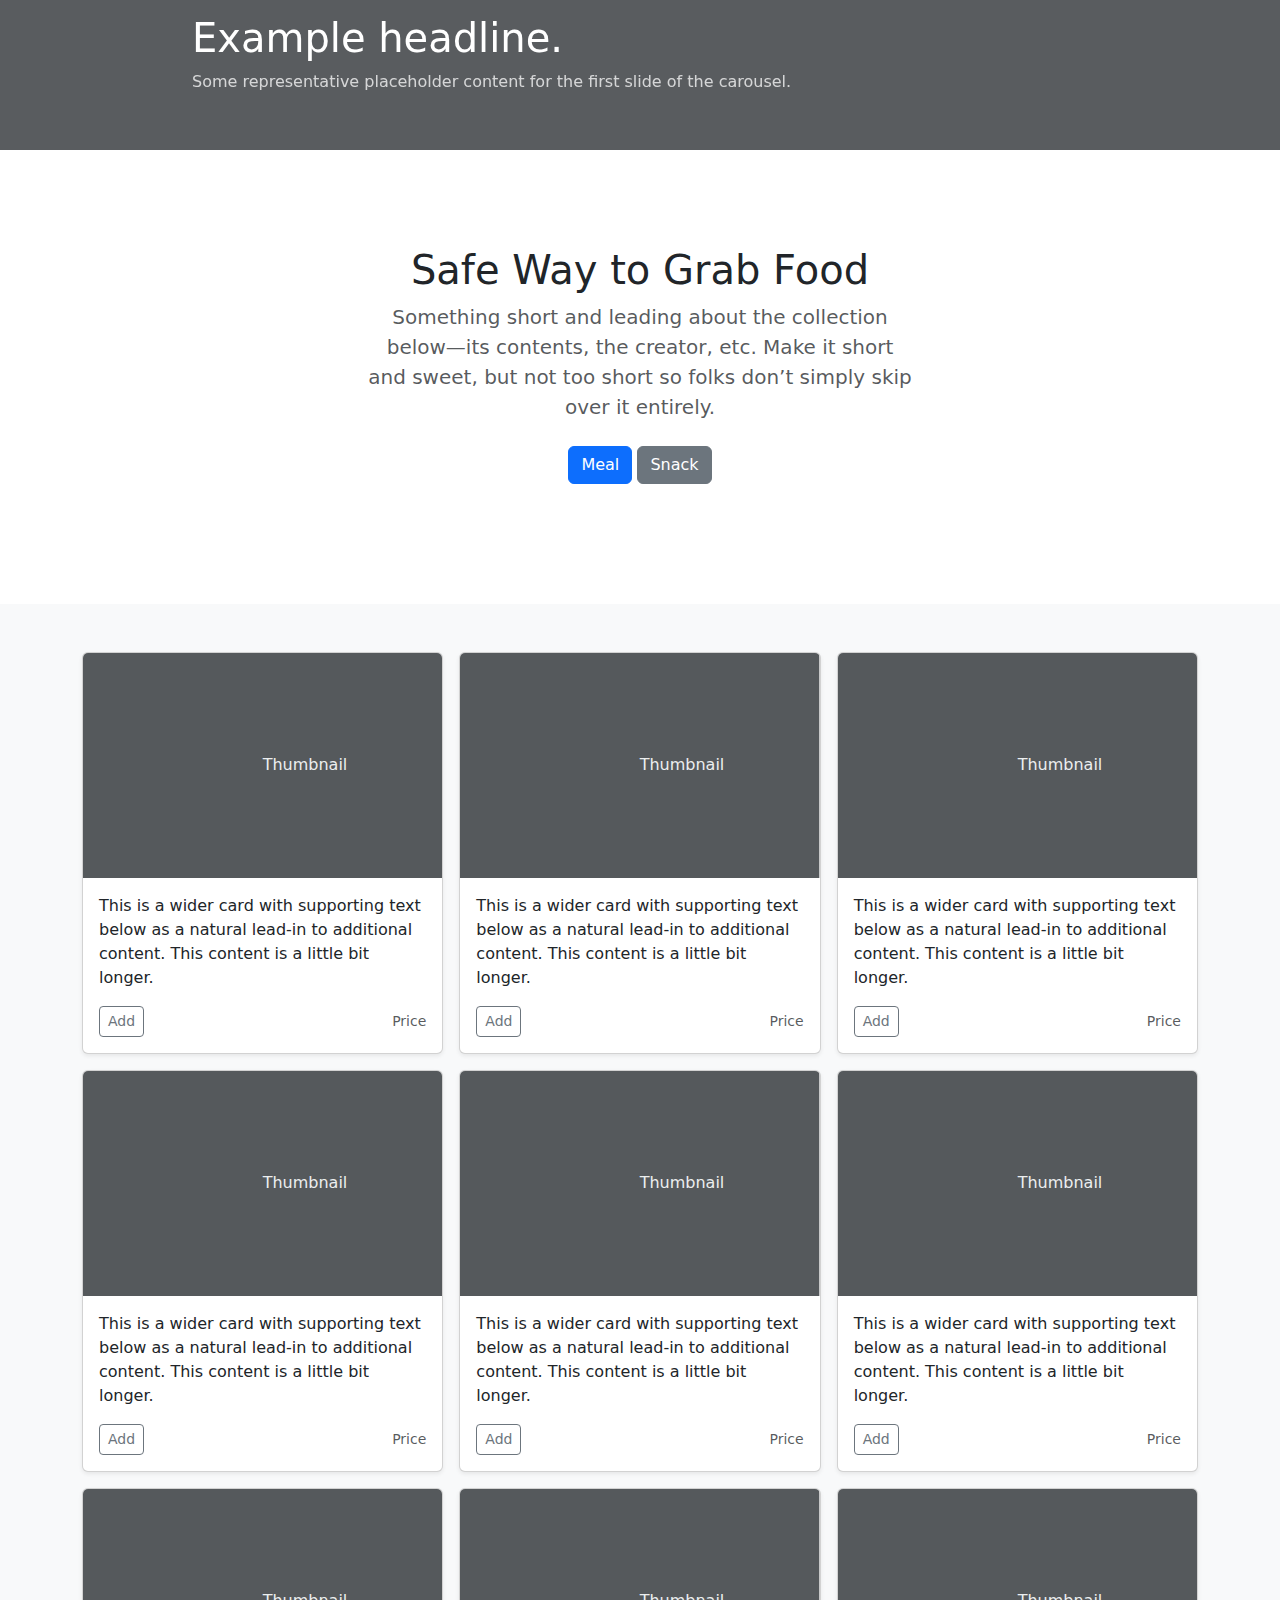
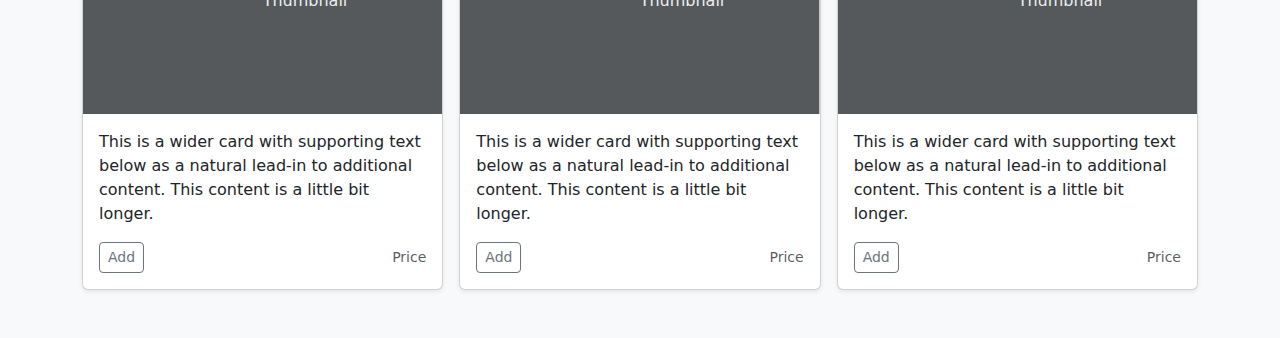
==== images/index.html @ 92eafbf0 "Home Page" ====
<!DOCTYPE html>
<html lang="en">
<head>
    <meta charset="UTF-8">
    <meta name="viewport" content="width=device-width, initial-scale=1.0">
    <title>Safe Way to Grab Food</title>
    <link href="https://cdn.jsdelivr.net/npm/bootstrap@5.3.3/dist/css/bootstrap.min.css" rel="stylesheet" integrity="sha384-QWTKZyjpPEjISv5WaRU9OFeRpok6YctnYmDr5pNlyT2bRjXh0JMhjY6hW+ALEwIH" crossorigin="anonymous">
</head>
<body>
  <main>
    <div id="myCarousel" class="carousel slide mb-6" data-bs-ride="carousel">
    <div class="carousel-inner">
      <div class="carousel-item active">
        <svg class="bd-placeholder-img" width="100%" height="100%" xmlns="http://www.w3.org/2000/svg" aria-hidden="true" preserveAspectRatio="xMidYMid slice" focusable="false"><rect width="100%" height="100%" fill="var(--bs-secondary-color)"></rect></svg>
        <div class="container">
          <div class="carousel-caption text-start">
            <h1>Example headline.</h1>
            <p class="opacity-75">Some representative placeholder content for the first slide of the carousel.</p>
          </div>
        </div>
      </div>
    </div>
  </div>
    <section class="py-5 text-center container">
      <div class="row py-lg-5">
        <div class="col-lg-6 col-md-8 mx-auto">
          <h1 class="fw-light">Safe Way to Grab Food</h1>
          <p class="lead text-body-secondary">Something short and leading about the collection below—its contents, the creator, etc. Make it short and sweet, but not too short so folks don’t simply skip over it entirely.</p>
          <p>
            <a href="./meal.html" class="btn btn-primary my-2">Meal</a> 
            <a href="./snack.html" class="btn btn-secondary my-2">Snack</a>
          </p>
        </div>
      </div>
    </section>
    <div class="album py-5 bg-body-tertiary">
      <div class="container">
        <div class="row row-cols-1 row-cols-sm-2 row-cols-md-3 g-3">
          <div class="col">
            <div class="card shadow-sm">
              <svg class="bd-placeholder-img card-img-top" width="100%" height="225" xmlns="http://www.w3.org/2000/svg" role="img" aria-label="Placeholder: Thumbnail" preserveAspectRatio="xMidYMid slice" focusable="false"><title>Placeholder</title><rect width="100%" height="100%" fill="#55595c"></rect><text x="50%" y="50%" fill="#eceeef" dy=".3em">Thumbnail</text></svg>
              <div class="card-body">
                <p class="card-text">This is a wider card with supporting text below as a natural lead-in to additional content. This content is a little bit longer.</p>
                <div class="d-flex justify-content-between align-items-center">
                  <div class="btn-group">
                    <button type="button" class="btn btn-sm btn-outline-secondary">Add</button>
                    <!-- <button type="button" class="btn btn-sm btn-outline-secondary">Edit</button> -->
                  </div>
                  <small class="text-body-secondary">Price</small>
                </div>
              </div>
            </div>
          </div>
          <div class="col">
            <div class="card shadow-sm">
              <svg class="bd-placeholder-img card-img-top" width="100%" height="225" xmlns="http://www.w3.org/2000/svg" role="img" aria-label="Placeholder: Thumbnail" preserveAspectRatio="xMidYMid slice" focusable="false"><title>Placeholder</title><rect width="100%" height="100%" fill="#55595c"></rect><text x="50%" y="50%" fill="#eceeef" dy=".3em">Thumbnail</text></svg>
              <div class="card-body">
                <p class="card-text">This is a wider card with supporting text below as a natural lead-in to additional content. This content is a little bit longer.</p>
                <div class="d-flex justify-content-between align-items-center">
                  <div class="btn-group">
                    <button type="button" class="btn btn-sm btn-outline-secondary">Add</button>
                    <!-- <button type="button" class="btn btn-sm btn-outline-secondary">Edit</button> -->
                  </div>
                  <small class="text-body-secondary">Price</small>
                </div>
              </div>
            </div>
          </div>
          <div class="col">
            <div class="card shadow-sm">
              <svg class="bd-placeholder-img card-img-top" width="100%" height="225" xmlns="http://www.w3.org/2000/svg" role="img" aria-label="Placeholder: Thumbnail" preserveAspectRatio="xMidYMid slice" focusable="false"><title>Placeholder</title><rect width="100%" height="100%" fill="#55595c"></rect><text x="50%" y="50%" fill="#eceeef" dy=".3em">Thumbnail</text></svg>
              <div class="card-body">
                <p class="card-text">This is a wider card with supporting text below as a natural lead-in to additional content. This content is a little bit longer.</p>
                <div class="d-flex justify-content-between align-items-center">
                  <div class="btn-group">
                    <button type="button" class="btn btn-sm btn-outline-secondary">Add</button>
                    <!-- <button type="button" class="btn btn-sm btn-outline-secondary">Edit</button> -->
                  </div>
                  <small class="text-body-secondary">Price</small>
                </div>
              </div>
            </div>
          </div>
          <div class="col">
            <div class="card shadow-sm">
              <svg class="bd-placeholder-img card-img-top" width="100%" height="225" xmlns="http://www.w3.org/2000/svg" role="img" aria-label="Placeholder: Thumbnail" preserveAspectRatio="xMidYMid slice" focusable="false"><title>Placeholder</title><rect width="100%" height="100%" fill="#55595c"></rect><text x="50%" y="50%" fill="#eceeef" dy=".3em">Thumbnail</text></svg>
              <div class="card-body">
                <p class="card-text">This is a wider card with supporting text below as a natural lead-in to additional content. This content is a little bit longer.</p>
                <div class="d-flex justify-content-between align-items-center">
                  <div class="btn-group">
                    <button type="button" class="btn btn-sm btn-outline-secondary">Add</button>
                    <!-- <button type="button" class="btn btn-sm btn-outline-secondary">Edit</button> -->
                  </div>
                  <small class="text-body-secondary">Price</small>
                </div>
              </div>
            </div>
          </div>
          <div class="col">
            <div class="card shadow-sm">
              <svg class="bd-placeholder-img card-img-top" width="100%" height="225" xmlns="http://www.w3.org/2000/svg" role="img" aria-label="Placeholder: Thumbnail" preserveAspectRatio="xMidYMid slice" focusable="false"><title>Placeholder</title><rect width="100%" height="100%" fill="#55595c"></rect><text x="50%" y="50%" fill="#eceeef" dy=".3em">Thumbnail</text></svg>
              <div class="card-body">
                <p class="card-text">This is a wider card with supporting text below as a natural lead-in to additional content. This content is a little bit longer.</p>
                <div class="d-flex justify-content-between align-items-center">
                  <div class="btn-group">
                    <button type="button" class="btn btn-sm btn-outline-secondary">Add</button>
                    <!-- <button type="button" class="btn btn-sm btn-outline-secondary">Edit</button> -->
                  </div>
                  <small class="text-body-secondary">Price</small>
                </div>
              </div>
            </div>
          </div>
          <div class="col">
            <div class="card shadow-sm">
              <svg class="bd-placeholder-img card-img-top" width="100%" height="225" xmlns="http://www.w3.org/2000/svg" role="img" aria-label="Placeholder: Thumbnail" preserveAspectRatio="xMidYMid slice" focusable="false"><title>Placeholder</title><rect width="100%" height="100%" fill="#55595c"></rect><text x="50%" y="50%" fill="#eceeef" dy=".3em">Thumbnail</text></svg>
              <div class="card-body">
                <p class="card-text">This is a wider card with supporting text below as a natural lead-in to additional content. This content is a little bit longer.</p>
                <div class="d-flex justify-content-between align-items-center">
                  <div class="btn-group">
                    <button type="button" class="btn btn-sm btn-outline-secondary">Add</button>
                    <!-- <button type="button" class="btn btn-sm btn-outline-secondary">Edit</button> -->
                  </div>
                  <small class="text-body-secondary">Price</small>
                </div>
              </div>
            </div>
          </div>
          <div class="col">
            <div class="card shadow-sm">
              <svg class="bd-placeholder-img card-img-top" width="100%" height="225" xmlns="http://www.w3.org/2000/svg" role="img" aria-label="Placeholder: Thumbnail" preserveAspectRatio="xMidYMid slice" focusable="false"><title>Placeholder</title><rect width="100%" height="100%" fill="#55595c"></rect><text x="50%" y="50%" fill="#eceeef" dy=".3em">Thumbnail</text></svg>
              <div class="card-body">
                <p class="card-text">This is a wider card with supporting text below as a natural lead-in to additional content. This content is a little bit longer.</p>
                <div class="d-flex justify-content-between align-items-center">
                  <div class="btn-group">
                    <button type="button" class="btn btn-sm btn-outline-secondary">Add</button>
                    <!-- <button type="button" class="btn btn-sm btn-outline-secondary">Edit</button> -->
                  </div>
                  <small class="text-body-secondary">Price</small>
                </div>
              </div>
            </div>
          </div>
          <div class="col">
            <div class="card shadow-sm">
              <svg class="bd-placeholder-img card-img-top" width="100%" height="225" xmlns="http://www.w3.org/2000/svg" role="img" aria-label="Placeholder: Thumbnail" preserveAspectRatio="xMidYMid slice" focusable="false"><title>Placeholder</title><rect width="100%" height="100%" fill="#55595c"></rect><text x="50%" y="50%" fill="#eceeef" dy=".3em">Thumbnail</text></svg>
              <div class="card-body">
                <p class="card-text">This is a wider card with supporting text below as a natural lead-in to additional content. This content is a little bit longer.</p>
                <div class="d-flex justify-content-between align-items-center">
                  <div class="btn-group">
                    <button type="button" class="btn btn-sm btn-outline-secondary">Add</button>
                    <!-- <button type="button" class="btn btn-sm btn-outline-secondary">Edit</button> -->
                  </div>
                  <small class="text-body-secondary">Price</small>
                </div>
              </div>
            </div>
          </div>
          <div class="col">
            <div class="card shadow-sm">
              <svg class="bd-placeholder-img card-img-top" width="100%" height="225" xmlns="http://www.w3.org/2000/svg" role="img" aria-label="Placeholder: Thumbnail" preserveAspectRatio="xMidYMid slice" focusable="false"><title>Placeholder</title><rect width="100%" height="100%" fill="#55595c"></rect><text x="50%" y="50%" fill="#eceeef" dy=".3em">Thumbnail</text></svg>
              <div class="card-body">
                <p class="card-text">This is a wider card with supporting text below as a natural lead-in to additional content. This content is a little bit longer.</p>
                <div class="d-flex justify-content-between align-items-center">
                  <div class="btn-group">
                    <button type="button" class="btn btn-sm btn-outline-secondary">Add</button>
                    <!-- <button type="button" class="btn btn-sm btn-outline-secondary">Edit</button> -->
                  </div>
                  <small class="text-body-secondary">Price</small>
                </div>
              </div>
            </div>
          </div>
        </div>
      </div>
    </div>
  </main>
  <script src="https://cdn.jsdelivr.net/npm/bootstrap@5.3.3/dist/js/bootstrap.bundle.min.js" integrity="sha384-YvpcrYf0tY3lHB60NNkmXc5s9fDVZLESaAA55NDzOxhy9GkcIdslK1eN7N6jIeHz" crossorigin="anonymous"></script>
</body>
</html>
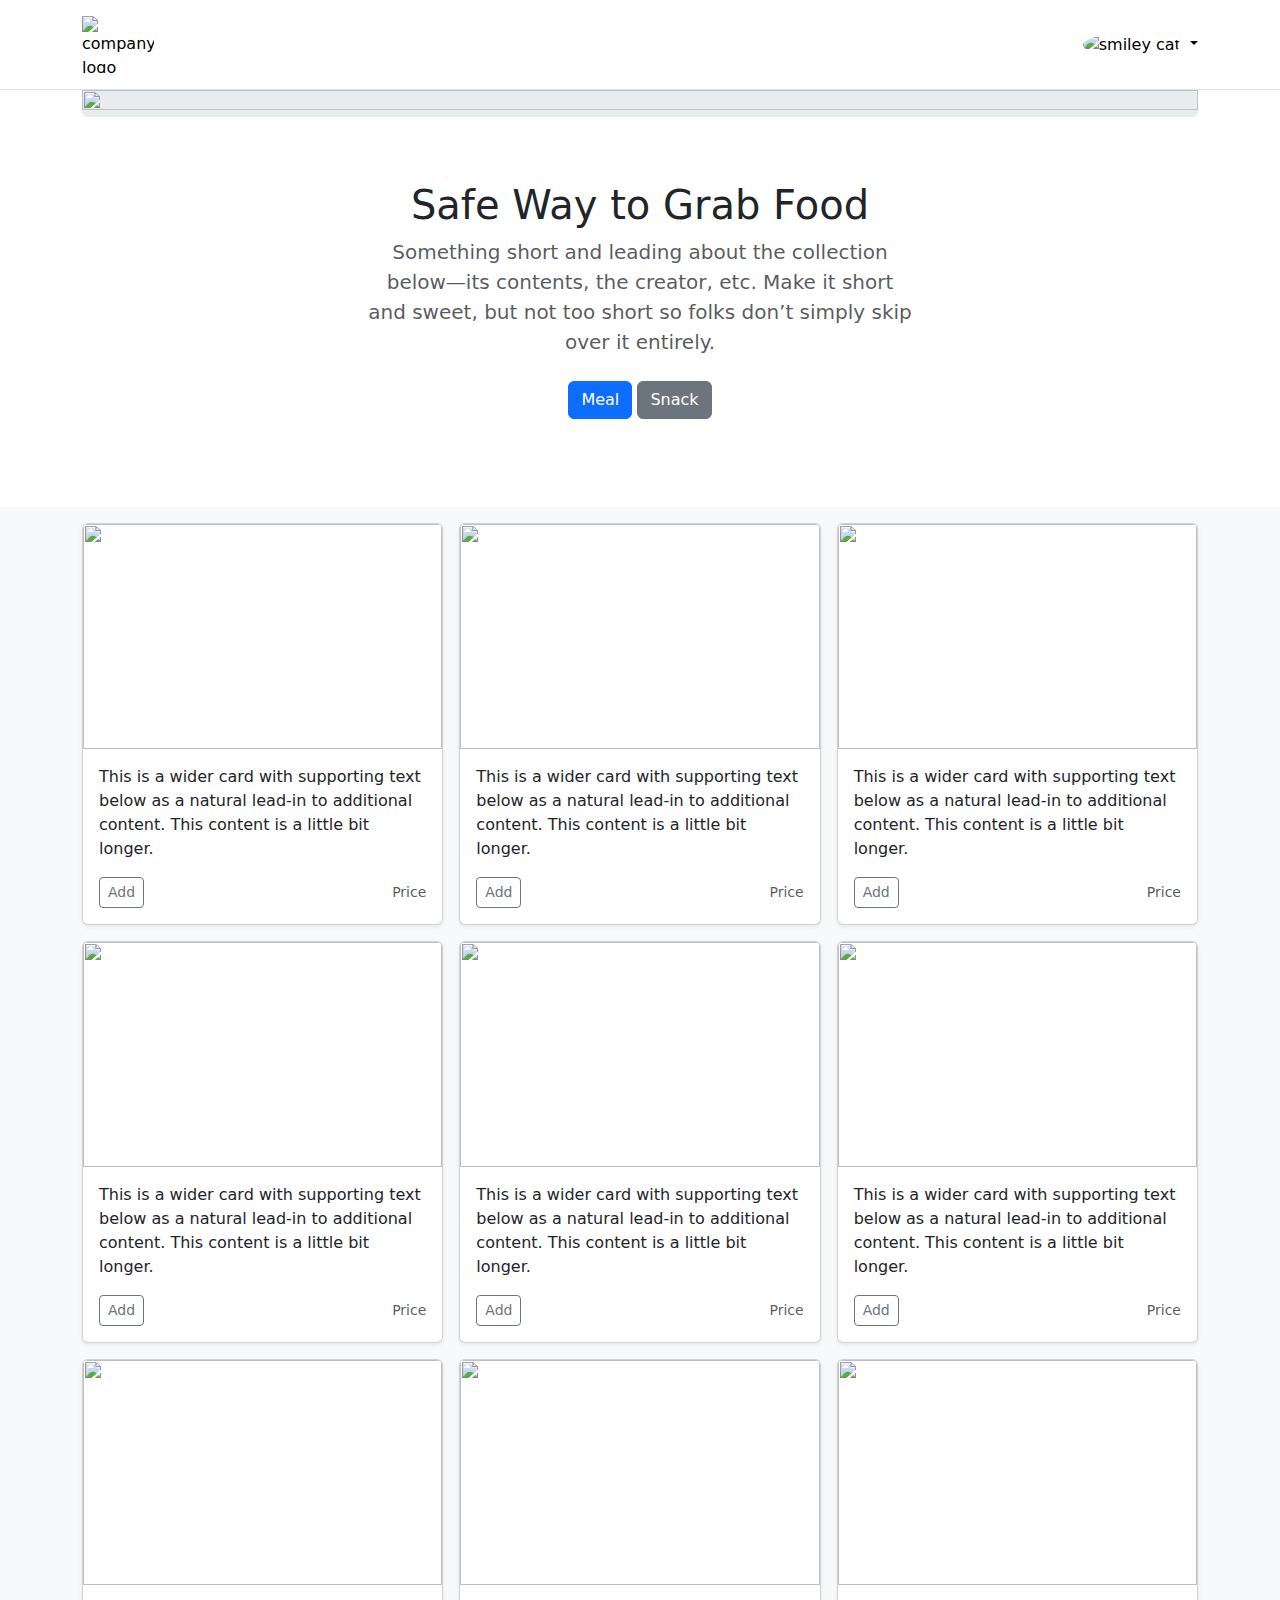
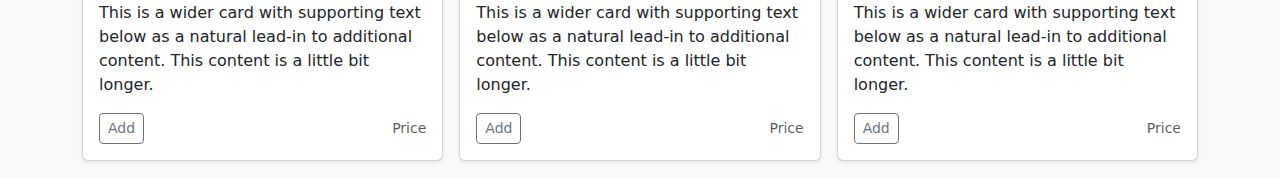
==== commit 897922ff: "Update index.html" ====
--- a/images/index.html
+++ b/images/index.html
@@ -1,27 +1,45 @@
 <!DOCTYPE html>
 <html lang="en">
 <head>
-    <meta charset="UTF-8">
-    <meta name="viewport" content="width=device-width, initial-scale=1.0">
-    <title>Safe Way to Grab Food</title>
-    <link href="https://cdn.jsdelivr.net/npm/bootstrap@5.3.3/dist/css/bootstrap.min.css" rel="stylesheet" integrity="sha384-QWTKZyjpPEjISv5WaRU9OFeRpok6YctnYmDr5pNlyT2bRjXh0JMhjY6hW+ALEwIH" crossorigin="anonymous">
+  <meta charset="UTF-8">
+  <meta name="viewport" content="width=device-width, initial-scale=1.0">
+  <title>Safe Way to Grab Food</title>
+  <link href="https://cdn.jsdelivr.net/npm/bootstrap@5.3.3/dist/css/bootstrap.min.css" rel="stylesheet" 
+  integrity="sha384-QWTKZyjpPEjISv5WaRU9OFeRpok6YctnYmDr5pNlyT2bRjXh0JMhjY6hW+ALEwIH" crossorigin="anonymous">
 </head>
 <body>
-  <main>
-    <div id="myCarousel" class="carousel slide mb-6" data-bs-ride="carousel">
-    <div class="carousel-inner">
-      <div class="carousel-item active">
-        <svg class="bd-placeholder-img" width="100%" height="100%" xmlns="http://www.w3.org/2000/svg" aria-hidden="true" preserveAspectRatio="xMidYMid slice" focusable="false"><rect width="100%" height="100%" fill="var(--bs-secondary-color)"></rect></svg>
-        <div class="container">
-          <div class="carousel-caption text-start">
-            <h1>Example headline.</h1>
-            <p class="opacity-75">Some representative placeholder content for the first slide of the carousel.</p>
-          </div>
+  <header class="p-3 border-bottom">
+    <div class="container">
+      <div class="d-flex flex-wrap align-items-center justify-content-center justify-content-lg-start">
+        <a href="/" class="d-flex align-items-center mb-2 mb-lg-0 link-body-emphasis text-decoration-none">
+          <img src="./images/albertsonsLogo.png" alt="company logo" style="width: 72px; height: 57px">
+        </a>
+        <div class="nav col-12 col-lg-auto me-lg-auto mb-2 justify-content-center mb-md-0"></div>
+        <div class="dropdown text-end">
+          <a href="#" class="d-block link-body-emphasis text-decoration-none dropdown-toggle" data-bs-toggle="dropdown" aria-expanded="false">
+            <img src="./images/cat.png" alt="smiley cat" width="42" height="42" class="rounded-circle">
+          </a>
+          <ul class="dropdown-menu text-small">
+            <li><a class="dropdown-item" href="#">Profile</a></li>
+            <li><a class="dropdown-item" href="#">Settings</a></li>
+            <li><hr class="dropdown-divider"></li>
+            <li><a class="dropdown-item" href="#">Sign out</a></li>
+          </ul>
         </div>
       </div>
     </div>
+  </header>
+  <!-- <div id="myCarousel" class="carousel slide mb-6" data-bs-ride="carousel">
+    <div class="carousel-inner">
+      <img src="./images/foods_bg.jpg" style="width: 100%; height: 20%">
+    </div>
+  </div> -->
+  <div class="container">
+    <div class="rounded text-body-emphasis bg-body-secondary">
+      <img src="./images/foods_bg.jpg" style="width: 100%; height: 100%;">
+    </div>
   </div>
-    <section class="py-5 text-center container">
+    <section class="py-3 text-center container">
       <div class="row py-lg-5">
         <div class="col-lg-6 col-md-8 mx-auto">
           <h1 class="fw-light">Safe Way to Grab Food</h1>
@@ -33,132 +51,141 @@
         </div>
       </div>
     </section>
-    <div class="album py-5 bg-body-tertiary">
+    <div class="album py-3 bg-body-tertiary">
       <div class="container">
         <div class="row row-cols-1 row-cols-sm-2 row-cols-md-3 g-3">
           <div class="col">
             <div class="card shadow-sm">
-              <svg class="bd-placeholder-img card-img-top" width="100%" height="225" xmlns="http://www.w3.org/2000/svg" role="img" aria-label="Placeholder: Thumbnail" preserveAspectRatio="xMidYMid slice" focusable="false"><title>Placeholder</title><rect width="100%" height="100%" fill="#55595c"></rect><text x="50%" y="50%" fill="#eceeef" dy=".3em">Thumbnail</text></svg>
-              <div class="card-body">
-                <p class="card-text">This is a wider card with supporting text below as a natural lead-in to additional content. This content is a little bit longer.</p>
-                <div class="d-flex justify-content-between align-items-center">
-                  <div class="btn-group">
-                    <button type="button" class="btn btn-sm btn-outline-secondary">Add</button>
-                    <!-- <button type="button" class="btn btn-sm btn-outline-secondary">Edit</button> -->
-                  </div>
-                  <small class="text-body-secondary">Price</small>
-                </div>
-              </div>
-            </div>
-          </div>
-          <div class="col">
-            <div class="card shadow-sm">
-              <svg class="bd-placeholder-img card-img-top" width="100%" height="225" xmlns="http://www.w3.org/2000/svg" role="img" aria-label="Placeholder: Thumbnail" preserveAspectRatio="xMidYMid slice" focusable="false"><title>Placeholder</title><rect width="100%" height="100%" fill="#55595c"></rect><text x="50%" y="50%" fill="#eceeef" dy=".3em">Thumbnail</text></svg>
-              <div class="card-body">
-                <p class="card-text">This is a wider card with supporting text below as a natural lead-in to additional content. This content is a little bit longer.</p>
-                <div class="d-flex justify-content-between align-items-center">
-                  <div class="btn-group">
-                    <button type="button" class="btn btn-sm btn-outline-secondary">Add</button>
-                    <!-- <button type="button" class="btn btn-sm btn-outline-secondary">Edit</button> -->
-                  </div>
-                  <small class="text-body-secondary">Price</small>
-                </div>
-              </div>
-            </div>
-          </div>
-          <div class="col">
-            <div class="card shadow-sm">
-              <svg class="bd-placeholder-img card-img-top" width="100%" height="225" xmlns="http://www.w3.org/2000/svg" role="img" aria-label="Placeholder: Thumbnail" preserveAspectRatio="xMidYMid slice" focusable="false"><title>Placeholder</title><rect width="100%" height="100%" fill="#55595c"></rect><text x="50%" y="50%" fill="#eceeef" dy=".3em">Thumbnail</text></svg>
-              <div class="card-body">
-                <p class="card-text">This is a wider card with supporting text below as a natural lead-in to additional content. This content is a little bit longer.</p>
-                <div class="d-flex justify-content-between align-items-center">
-                  <div class="btn-group">
-                    <button type="button" class="btn btn-sm btn-outline-secondary">Add</button>
-                    <!-- <button type="button" class="btn btn-sm btn-outline-secondary">Edit</button> -->
-                  </div>
-                  <small class="text-body-secondary">Price</small>
-                </div>
-              </div>
-            </div>
-          </div>
-          <div class="col">
-            <div class="card shadow-sm">
-              <svg class="bd-placeholder-img card-img-top" width="100%" height="225" xmlns="http://www.w3.org/2000/svg" role="img" aria-label="Placeholder: Thumbnail" preserveAspectRatio="xMidYMid slice" focusable="false"><title>Placeholder</title><rect width="100%" height="100%" fill="#55595c"></rect><text x="50%" y="50%" fill="#eceeef" dy=".3em">Thumbnail</text></svg>
-              <div class="card-body">
-                <p class="card-text">This is a wider card with supporting text below as a natural lead-in to additional content. This content is a little bit longer.</p>
-                <div class="d-flex justify-content-between align-items-center">
-                  <div class="btn-group">
-                    <button type="button" class="btn btn-sm btn-outline-secondary">Add</button>
-                    <!-- <button type="button" class="btn btn-sm btn-outline-secondary">Edit</button> -->
-                  </div>
-                  <small class="text-body-secondary">Price</small>
-                </div>
-              </div>
-            </div>
-          </div>
-          <div class="col">
-            <div class="card shadow-sm">
-              <svg class="bd-placeholder-img card-img-top" width="100%" height="225" xmlns="http://www.w3.org/2000/svg" role="img" aria-label="Placeholder: Thumbnail" preserveAspectRatio="xMidYMid slice" focusable="false"><title>Placeholder</title><rect width="100%" height="100%" fill="#55595c"></rect><text x="50%" y="50%" fill="#eceeef" dy=".3em">Thumbnail</text></svg>
-              <div class="card-body">
-                <p class="card-text">This is a wider card with supporting text below as a natural lead-in to additional content. This content is a little bit longer.</p>
-                <div class="d-flex justify-content-between align-items-center">
-                  <div class="btn-group">
-                    <button type="button" class="btn btn-sm btn-outline-secondary">Add</button>
-                    <!-- <button type="button" class="btn btn-sm btn-outline-secondary">Edit</button> -->
-                  </div>
-                  <small class="text-body-secondary">Price</small>
-                </div>
-              </div>
-            </div>
-          </div>
-          <div class="col">
-            <div class="card shadow-sm">
-              <svg class="bd-placeholder-img card-img-top" width="100%" height="225" xmlns="http://www.w3.org/2000/svg" role="img" aria-label="Placeholder: Thumbnail" preserveAspectRatio="xMidYMid slice" focusable="false"><title>Placeholder</title><rect width="100%" height="100%" fill="#55595c"></rect><text x="50%" y="50%" fill="#eceeef" dy=".3em">Thumbnail</text></svg>
-              <div class="card-body">
-                <p class="card-text">This is a wider card with supporting text below as a natural lead-in to additional content. This content is a little bit longer.</p>
-                <div class="d-flex justify-content-between align-items-center">
-                  <div class="btn-group">
-                    <button type="button" class="btn btn-sm btn-outline-secondary">Add</button>
-                    <!-- <button type="button" class="btn btn-sm btn-outline-secondary">Edit</button> -->
-                  </div>
-                  <small class="text-body-secondary">Price</small>
-                </div>
-              </div>
-            </div>
-          </div>
-          <div class="col">
-            <div class="card shadow-sm">
-              <svg class="bd-placeholder-img card-img-top" width="100%" height="225" xmlns="http://www.w3.org/2000/svg" role="img" aria-label="Placeholder: Thumbnail" preserveAspectRatio="xMidYMid slice" focusable="false"><title>Placeholder</title><rect width="100%" height="100%" fill="#55595c"></rect><text x="50%" y="50%" fill="#eceeef" dy=".3em">Thumbnail</text></svg>
-              <div class="card-body">
-                <p class="card-text">This is a wider card with supporting text below as a natural lead-in to additional content. This content is a little bit longer.</p>
-                <div class="d-flex justify-content-between align-items-center">
-                  <div class="btn-group">
-                    <button type="button" class="btn btn-sm btn-outline-secondary">Add</button>
-                    <!-- <button type="button" class="btn btn-sm btn-outline-secondary">Edit</button> -->
-                  </div>
-                  <small class="text-body-secondary">Price</small>
-                </div>
-              </div>
-            </div>
-          </div>
-          <div class="col">
-            <div class="card shadow-sm">
-              <svg class="bd-placeholder-img card-img-top" width="100%" height="225" xmlns="http://www.w3.org/2000/svg" role="img" aria-label="Placeholder: Thumbnail" preserveAspectRatio="xMidYMid slice" focusable="false"><title>Placeholder</title><rect width="100%" height="100%" fill="#55595c"></rect><text x="50%" y="50%" fill="#eceeef" dy=".3em">Thumbnail</text></svg>
-              <div class="card-body">
-                <p class="card-text">This is a wider card with supporting text below as a natural lead-in to additional content. This content is a little bit longer.</p>
-                <div class="d-flex justify-content-between align-items-center">
-                  <div class="btn-group">
-                    <button type="button" class="btn btn-sm btn-outline-secondary">Add</button>
-                    <!-- <button type="button" class="btn btn-sm btn-outline-secondary">Edit</button> -->
-                  </div>
-                  <small class="text-body-secondary">Price</small>
-                </div>
-              </div>
-            </div>
-          </div>
-          <div class="col">
-            <div class="card shadow-sm">
-              <svg class="bd-placeholder-img card-img-top" width="100%" height="225" xmlns="http://www.w3.org/2000/svg" role="img" aria-label="Placeholder: Thumbnail" preserveAspectRatio="xMidYMid slice" focusable="false"><title>Placeholder</title><rect width="100%" height="100%" fill="#55595c"></rect><text x="50%" y="50%" fill="#eceeef" dy=".3em">Thumbnail</text></svg>
+              <!-- <svg class="bd-placeholder-img card-img-top" width="100%" height="225" xmlns="http://www.w3.org/2000/svg" role="img" aria-label="Placeholder: Thumbnail" preserveAspectRatio="xMidYMid slice" focusable="false"><title>Placeholder</title><rect width="100%" height="100%" fill="#55595c"></rect><text x="50%" y="50%" fill="#eceeef" dy=".3em">Thumbnail</text></svg> -->
+              <img class="bd-placeholder-img card-img-top" width="100%" height="225" src="./images/Adobo.png">
+              <div class="card-body">
+                <p class="card-text">This is a wider card with supporting text below as a natural lead-in to additional content. This content is a little bit longer.</p>
+                <div class="d-flex justify-content-between align-items-center">
+                  <div class="btn-group">
+                    <button type="button" class="btn btn-sm btn-outline-secondary">Add</button>
+                    <!-- <button type="button" class="btn btn-sm btn-outline-secondary">Edit</button> -->
+                  </div>
+                  <small class="text-body-secondary">Price</small>
+                </div>
+              </div>
+            </div>
+          </div>
+          <div class="col">
+            <div class="card shadow-sm">
+              <!-- <svg class="bd-placeholder-img card-img-top" width="100%" height="225" xmlns="http://www.w3.org/2000/svg" role="img" aria-label="Placeholder: Thumbnail" preserveAspectRatio="xMidYMid slice" focusable="false"><title>Placeholder</title><rect width="100%" height="100%" fill="#55595c"></rect><text x="50%" y="50%" fill="#eceeef" dy=".3em">Thumbnail</text></svg> -->
+              <img class="bd-placeholder-img card-img-top" width="100%" height="225" src="./images/Dried Fruit.jpg">
+              <div class="card-body">
+                <p class="card-text">This is a wider card with supporting text below as a natural lead-in to additional content. This content is a little bit longer.</p>
+                <div class="d-flex justify-content-between align-items-center">
+                  <div class="btn-group">
+                    <button type="button" class="btn btn-sm btn-outline-secondary">Add</button>
+                    <!-- <button type="button" class="btn btn-sm btn-outline-secondary">Edit</button> -->
+                  </div>
+                  <small class="text-body-secondary">Price</small>
+                </div>
+              </div>
+            </div>
+          </div>
+          <div class="col">
+            <div class="card shadow-sm">
+              <!-- <svg class="bd-placeholder-img card-img-top" width="100%" height="225" xmlns="http://www.w3.org/2000/svg" role="img" aria-label="Placeholder: Thumbnail" preserveAspectRatio="xMidYMid slice" focusable="false"><title>Placeholder</title><rect width="100%" height="100%" fill="#55595c"></rect><text x="50%" y="50%" fill="#eceeef" dy=".3em">Thumbnail</text></svg> -->
+              <img class="bd-placeholder-img card-img-top" width="100%" height="225" src="./images/Kaldereta.png">
+              <div class="card-body">
+                <p class="card-text">This is a wider card with supporting text below as a natural lead-in to additional content. This content is a little bit longer.</p>
+                <div class="d-flex justify-content-between align-items-center">
+                  <div class="btn-group">
+                    <button type="button" class="btn btn-sm btn-outline-secondary">Add</button>
+                    <!-- <button type="button" class="btn btn-sm btn-outline-secondary">Edit</button> -->
+                  </div>
+                  <small class="text-body-secondary">Price</small>
+                </div>
+              </div>
+            </div>
+          </div>
+          <div class="col">
+            <div class="card shadow-sm">
+              <!-- <svg class="bd-placeholder-img card-img-top" width="100%" height="225" xmlns="http://www.w3.org/2000/svg" role="img" aria-label="Placeholder: Thumbnail" preserveAspectRatio="xMidYMid slice" focusable="false"><title>Placeholder</title><rect width="100%" height="100%" fill="#55595c"></rect><text x="50%" y="50%" fill="#eceeef" dy=".3em">Thumbnail</text></svg> -->
+              <img class="bd-placeholder-img card-img-top" width="100%" height="225" src="./images/Kale Chips.jpeg">
+              <div class="card-body">
+                <p class="card-text">This is a wider card with supporting text below as a natural lead-in to additional content. This content is a little bit longer.</p>
+                <div class="d-flex justify-content-between align-items-center">
+                  <div class="btn-group">
+                    <button type="button" class="btn btn-sm btn-outline-secondary">Add</button>
+                    <!-- <button type="button" class="btn btn-sm btn-outline-secondary">Edit</button> -->
+                  </div>
+                  <small class="text-body-secondary">Price</small>
+                </div>
+              </div>
+            </div>
+          </div>
+          <div class="col">
+            <div class="card shadow-sm">
+              <!-- <svg class="bd-placeholder-img card-img-top" width="100%" height="225" xmlns="http://www.w3.org/2000/svg" role="img" aria-label="Placeholder: Thumbnail" preserveAspectRatio="xMidYMid slice" focusable="false"><title>Placeholder</title><rect width="100%" height="100%" fill="#55595c"></rect><text x="50%" y="50%" fill="#eceeef" dy=".3em">Thumbnail</text></svg> -->
+              <img class="bd-placeholder-img card-img-top" width="100%" height="225" src="./images/Nuts.jpg">
+              <div class="card-body">
+                <p class="card-text">This is a wider card with supporting text below as a natural lead-in to additional content. This content is a little bit longer.</p>
+                <div class="d-flex justify-content-between align-items-center">
+                  <div class="btn-group">
+                    <button type="button" class="btn btn-sm btn-outline-secondary">Add</button>
+                    <!-- <button type="button" class="btn btn-sm btn-outline-secondary">Edit</button> -->
+                  </div>
+                  <small class="text-body-secondary">Price</small>
+                </div>
+              </div>
+            </div>
+          </div>
+          <div class="col">
+            <div class="card shadow-sm">
+              <!-- <svg class="bd-placeholder-img card-img-top" width="100%" height="225" xmlns="http://www.w3.org/2000/svg" role="img" aria-label="Placeholder: Thumbnail" preserveAspectRatio="xMidYMid slice" focusable="false"><title>Placeholder</title><rect width="100%" height="100%" fill="#55595c"></rect><text x="50%" y="50%" fill="#eceeef" dy=".3em">Thumbnail</text></svg> -->
+              <img class="bd-placeholder-img card-img-top" width="100%" height="225" src="./images/Popcorn.jpg">
+              <div class="card-body">
+                <p class="card-text">This is a wider card with supporting text below as a natural lead-in to additional content. This content is a little bit longer.</p>
+                <div class="d-flex justify-content-between align-items-center">
+                  <div class="btn-group">
+                    <button type="button" class="btn btn-sm btn-outline-secondary">Add</button>
+                    <!-- <button type="button" class="btn btn-sm btn-outline-secondary">Edit</button> -->
+                  </div>
+                  <small class="text-body-secondary">Price</small>
+                </div>
+              </div>
+            </div>
+          </div>
+          <div class="col">
+            <div class="card shadow-sm">
+              <!-- <svg class="bd-placeholder-img card-img-top" width="100%" height="225" xmlns="http://www.w3.org/2000/svg" role="img" aria-label="Placeholder: Thumbnail" preserveAspectRatio="xMidYMid slice" focusable="false"><title>Placeholder</title><rect width="100%" height="100%" fill="#55595c"></rect><text x="50%" y="50%" fill="#eceeef" dy=".3em">Thumbnail</text></svg> -->
+              <img class="bd-placeholder-img card-img-top" width="100%" height="225" src="./images/Sinigang.png">
+              <div class="card-body">
+                <p class="card-text">This is a wider card with supporting text below as a natural lead-in to additional content. This content is a little bit longer.</p>
+                <div class="d-flex justify-content-between align-items-center">
+                  <div class="btn-group">
+                    <button type="button" class="btn btn-sm btn-outline-secondary">Add</button>
+                    <!-- <button type="button" class="btn btn-sm btn-outline-secondary">Edit</button> -->
+                  </div>
+                  <small class="text-body-secondary">Price</small>
+                </div>
+              </div>
+            </div>
+          </div>
+          <div class="col">
+            <div class="card shadow-sm">
+              <!-- <svg class="bd-placeholder-img card-img-top" width="100%" height="225" xmlns="http://www.w3.org/2000/svg" role="img" aria-label="Placeholder: Thumbnail" preserveAspectRatio="xMidYMid slice" focusable="false"><title>Placeholder</title><rect width="100%" height="100%" fill="#55595c"></rect><text x="50%" y="50%" fill="#eceeef" dy=".3em">Thumbnail</text></svg> -->
+              <img class="bd-placeholder-img card-img-top" width="100%" height="225" src="./images/Tinola.png">
+              <div class="card-body">
+                <p class="card-text">This is a wider card with supporting text below as a natural lead-in to additional content. This content is a little bit longer.</p>
+                <div class="d-flex justify-content-between align-items-center">
+                  <div class="btn-group">
+                    <button type="button" class="btn btn-sm btn-outline-secondary">Add</button>
+                    <!-- <button type="button" class="btn btn-sm btn-outline-secondary">Edit</button> -->
+                  </div>
+                  <small class="text-body-secondary">Price</small>
+                </div>
+              </div>
+            </div>
+          </div>
+          <div class="col">
+            <div class="card shadow-sm">
+              <!-- <svg class="bd-placeholder-img card-img-top" width="100%" height="225" xmlns="http://www.w3.org/2000/svg" role="img" aria-label="Placeholder: Thumbnail" preserveAspectRatio="xMidYMid slice" focusable="false"><title>Placeholder</title><rect width="100%" height="100%" fill="#55595c"></rect><text x="50%" y="50%" fill="#eceeef" dy=".3em">Thumbnail</text></svg> -->
+              <img class="bd-placeholder-img card-img-top" width="100%" height="225" src="./images/Yogurt.jpg">
               <div class="card-body">
                 <p class="card-text">This is a wider card with supporting text below as a natural lead-in to additional content. This content is a little bit longer.</p>
                 <div class="d-flex justify-content-between align-items-center">
@@ -174,7 +201,8 @@
         </div>
       </div>
     </div>
-  </main>
-  <script src="https://cdn.jsdelivr.net/npm/bootstrap@5.3.3/dist/js/bootstrap.bundle.min.js" integrity="sha384-YvpcrYf0tY3lHB60NNkmXc5s9fDVZLESaAA55NDzOxhy9GkcIdslK1eN7N6jIeHz" crossorigin="anonymous"></script>
+
+  <script src="https://cdn.jsdelivr.net/npm/bootstrap@5.3.3/dist/js/bootstrap.bundle.min.js" 
+  integrity="sha384-YvpcrYf0tY3lHB60NNkmXc5s9fDVZLESaAA55NDzOxhy9GkcIdslK1eN7N6jIeHz" crossorigin="anonymous"></script>
 </body>
-</html>+</html>
